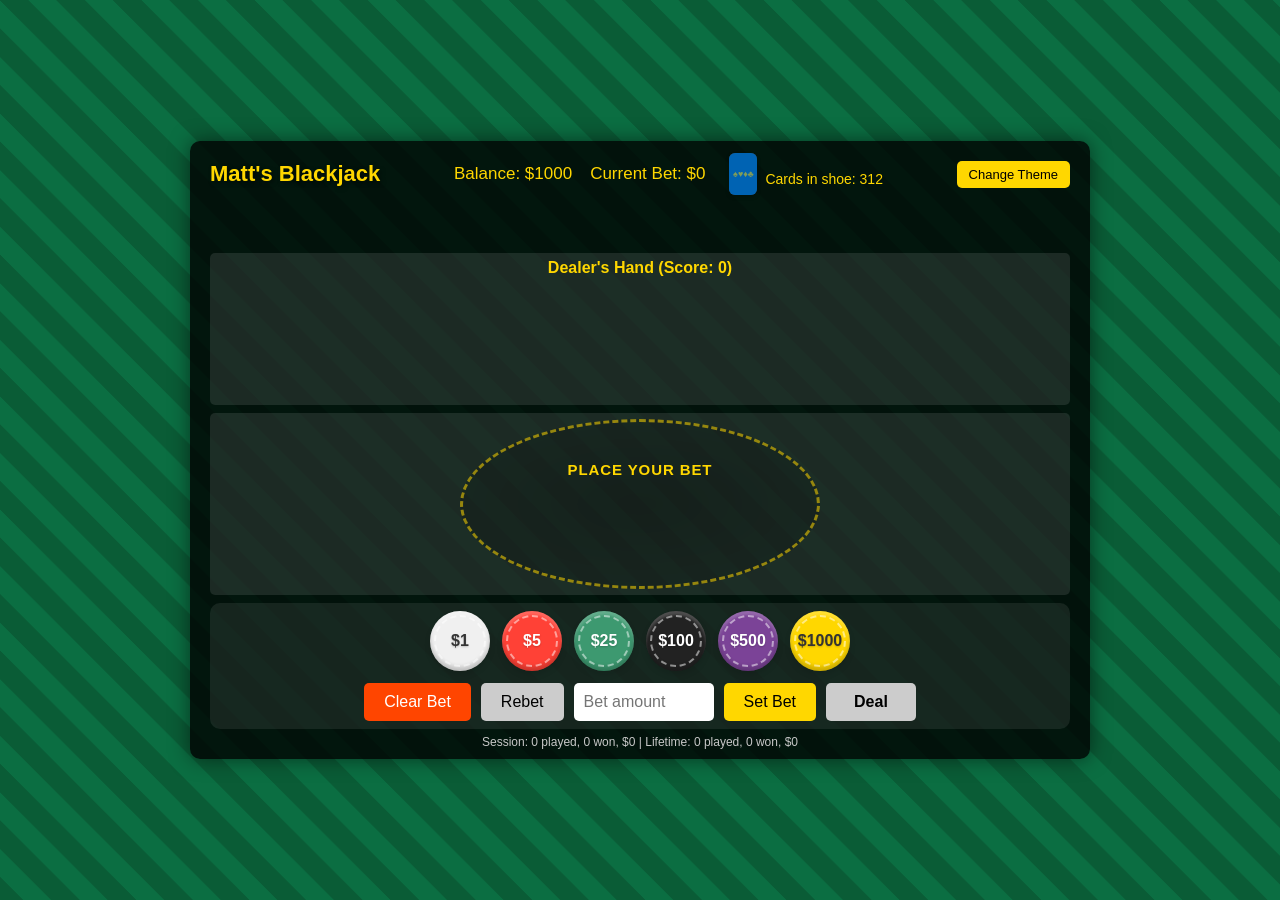
==== blackjack.html @ 5e342655 "Redesign table layout; add rebet, bet input, restart, whole-dollar payouts - Betting circle on the f" ====
<!DOCTYPE html>
<html lang="en">
<head>
    <meta charset="UTF-8">
    <meta name="viewport" content="width=device-width, initial-scale=1.0">
    <title>Matt's Blackjack</title>
    <link rel="stylesheet" href="styles.css">
</head>
<body>
    <div id="game-container" data-phase="betting">
        <div id="top-bar">
            <h1>Matt's Blackjack</h1>
            <div id="game-info">
                <div id="stats-bar">
                    <div id="balance">Balance: $1000</div>
                    <div id="bet">Current Bet: $0</div>
                </div>
                <div id="shoe-container">
                    <div id="shoe">
                        <div id="shoe-fill"></div>
                    </div>
                    <div id="cards-remaining">Cards in shoe: 312</div>
                </div>
            </div>
            <button id="change-theme">Change Theme</button>
        </div>

        <div id="message"></div>

        <div id="dealer-hand">
            <div class="hand-title">Dealer's Hand</div>
            <div id="dealer-cards"></div>
        </div>

        <!-- The player's spot on the felt: the betting circle while betting, the hands once dealt -->
        <div id="player-hands-container">
            <div id="bet-display">
                <div id="bet-label">Place your bet</div>
                <div id="bet-chips"></div>
            </div>
            <div id="player-hands"></div>
        </div>

        <!-- One control dock; only the panel for the current phase is shown (see data-phase) -->
        <div id="dock">
            <div id="bet-dock" class="dock-panel">
                <div id="chip-container"></div>
                <div id="bet-controls">
                    <button id="clear-bet">Clear Bet</button>
                    <button id="rebet">Rebet</button>
                    <input type="number" id="bet-amount" min="1" step="1" inputmode="numeric" placeholder="Bet amount" aria-label="Bet amount in dollars">
                    <button id="set-bet">Set Bet</button>
                    <button id="deal">Deal</button>
                </div>
            </div>
            <div id="play-dock" class="dock-panel">
                <div id="actions">
                    <button id="hit">Hit</button>
                    <button id="stand">Stand</button>
                    <button id="double">Double Down</button>
                    <button id="split">Split</button>
                    <button id="surrender">Surrender</button>
                    <button id="insurance">Insurance</button>
                    <button id="decline-insurance">No Insurance</button>
                </div>
            </div>
            <div id="end-dock" class="dock-panel">
                <button id="next-hand">Next Hand</button>
                <button id="restart">New Game ($1000)</button>
            </div>
        </div>

        <div id="stats"></div>
    </div>
    <script src="script.js"></script>
</body>
</html>
---- styles.css ----
body {
    font-family: 'Arial', sans-serif;
    background-color: #0a5c36;
    color: #ffffff;
    margin: 0;
    padding: 0;
    display: flex;
    justify-content: center;
    align-items: center;
    min-height: 100vh;
    background-image: linear-gradient(45deg, #0a5c36 25%, #0b6e42 25%, #0b6e42 50%, #0a5c36 50%, #0a5c36 75%, #0b6e42 75%, #0b6e42 100%);
    background-size: 56.57px 56.57px;
}

body.theme1 {
    background-color: #0a5c36;
    background-image: linear-gradient(45deg, #0a5c36 25%, #0b6e42 25%, #0b6e42 50%, #0a5c36 50%, #0a5c36 75%, #0b6e42 75%, #0b6e42 100%);
}

body.theme2 {
    background-color: #2c3e50;
    background-image: linear-gradient(45deg, #2c3e50 25%, #34495e 25%, #34495e 50%, #2c3e50 50%, #2c3e50 75%, #34495e 75%, #34495e 100%);
}

body.theme3 {
    background-color: #8e44ad;
    background-image: linear-gradient(45deg, #8e44ad 25%, #9b59b6 25%, #9b59b6 50%, #8e44ad 50%, #8e44ad 75%, #9b59b6 75%, #9b59b6 100%);
}

#game-container {
    background-color: rgba(0, 0, 0, 0.8);
    border-radius: 10px;
    padding: 12px 20px 10px;
    box-shadow: 0 0 20px rgba(0, 0, 0, 0.5);
    text-align: center;
    max-width: 860px;
    width: 100%;
}

#game-info {
    display: flex;
    justify-content: center;
    align-items: center;
    gap: 24px;
}

h1 {
    color: #ffd700;
    text-shadow: 2px 2px 4px rgba(0, 0, 0, 0.5);
    font-size: 22px;
    margin: 0;
}

#stats-bar {
    display: flex;
    flex-direction: row;
    align-items: center;
    gap: 18px;
}

#balance, #bet {
    font-size: 17px;
    color: #ffd700;
    margin: 0;
}



#chip-container {
    display: flex;
    justify-content: center;
    flex-wrap: wrap;
    gap: 12px;
}



#bet-chips {
    display: flex;
    justify-content: center;
    align-items: center;
    flex-wrap: nowrap;
    min-height: 64px;
    max-width: 100%;
}

.chip {
    width: 60px;
    height: 60px;
    border-radius: 50%;
    display: flex;
    justify-content: center;
    align-items: center;
    font-weight: bold;
    cursor: pointer;
    transition: all 0.3s ease;
    user-select: none;
    position: relative;
    box-shadow: 0 4px 6px rgba(0, 0, 0, 0.1), inset 0 -4px 4px rgba(0, 0, 0, 0.2), inset 0 4px 3px rgba(255, 255, 255, 0.2);
    text-shadow: 0 1px 2px rgba(0, 0, 0, 0.2);
}

.chip::before {
    content: '';
    position: absolute;
    top: 50%;
    left: 50%;
    transform: translate(-50%, -50%);
    width: 80%;
    height: 80%;
    border-radius: 50%;
    border: 2px dashed rgba(255, 255, 255, 0.5);
}

.chip.locked {
    pointer-events: none;
    opacity: 0.6;
}

.chip:hover {
    transform: translateY(-5px);
    box-shadow: 0 6px 8px rgba(0, 0, 0, 0.15), inset 0 -4px 4px rgba(0, 0, 0, 0.2), inset 0 4px 3px rgba(255, 255, 255, 0.2);
}

.chip:active {
    transform: translateY(0);
    box-shadow: 0 2px 4px rgba(0, 0, 0, 0.1), inset 0 -2px 2px rgba(0, 0, 0, 0.2), inset 0 2px 2px rgba(255, 255, 255, 0.2);
}

.chip-1 { background-color: #f0f0f0; color: #333; }
.chip-5 { background-color: #ff4136; color: #fff; }
.chip-25 { background-color: #3d9970; color: #fff; }
.chip-100 { background-color: #222; color: #fff; }
.chip-500 { background-color: #7b4397; color: #fff; }
.chip-1000 { background-color: #ffd700; color: #333; }

.chip-value {
    font-size: 16px;
    font-weight: bold;
}

#clear-bet {
    background-color: #ff4500;
    color: white;
}

#clear-bet:hover {
    background-color: #ff6347;
}

#bet-controls {
    display: flex;
    flex-wrap: wrap;
    justify-content: center;
    align-items: center;
    gap: 10px;
}

#bet-amount {
    width: 120px;
    padding: 10px;
    font-size: 16px;
    border: none;
    border-radius: 5px;
}

#bet-amount:disabled {
    background-color: #cccccc;
    cursor: not-allowed;
}

#restart {
    background-color: #ff4500;
    color: white;
}

#restart:hover {
    background-color: #ff6347;
}

#dealer-hand, #player-hands-container {
    background-color: rgba(255, 255, 255, 0.1);
    border-radius: 5px;
    padding: 6px 10px;
    margin-bottom: 8px;
}

.hand-title {
    font-weight: bold;
    color: #ffd700;
    margin-bottom: 10px;
}

.hand {
    display: inline-block;
    flex: 0 1 auto;
    min-width: 0;
    margin: 0 10px;
    vertical-align: top;
    padding: 10px;
    border-radius: 5px;
    transition: background-color 0.3s ease;
    position: relative;
}

.hand.active-hand {
    background-color: rgba(255, 215, 0, 0.2);
    box-shadow: 0 0 10px rgba(255, 215, 0, 0.5);
}

/* The hand areas have a fixed height (big enough for a full row of cards, the
   title, the bet and the result), so the page never jumps as hands are dealt. */
#player-hands {
    min-height: 190px;
    display: flex;
    flex-wrap: nowrap;
    justify-content: center;
    align-items: flex-start;
}


#dealer-cards {
    height: 112px;
    display: flex;
    flex-wrap: nowrap;
    justify-content: center;
    align-items: center;
}

.hand-status {
    min-height: 18px;
    font-weight: bold;
    color: #ffd700;
}


.hand-cards {
    height: 112px;
    display: flex;
    justify-content: center;
    align-items: center;
    flex-wrap: nowrap; /* cards overlap (see fitCards in script.js) instead of wrapping */
    perspective: 1000px;
}

.hand-cards .card, #dealer-cards .card {
    flex: 0 0 auto;
}

/* Replace the existing Blackjack popup styles in your styles.css file with these */

@keyframes blackjackPopup {
    0% { 
        transform: translate(-50%, -50%) scale(0.5);
        opacity: 0;
    }
    70% { 
        transform: translate(-50%, -50%) scale(1.1);
        opacity: 1;
    }
    100% { 
        transform: translate(-50%, -50%) scale(1);
        opacity: 1;
    }
}

@keyframes glowPulse {
    0%, 100% { box-shadow: 0 0 20px #FFD700; }
    50% { box-shadow: 0 0 40px #FFD700, 0 0 60px #FF6347; }
}

.blackjack-popup {
    position: fixed;
    top: 50%;
    left: 50%;
    transform: translate(-50%, -50%);
    background: linear-gradient(45deg, #B8860B, #DAA520);
    color: #FFFFFF;
    font-size: 48px;
    font-weight: bold;
    padding: 30px 50px;
    border-radius: 15px;
    z-index: 1000;
    animation: 
        blackjackPopup 0.6s cubic-bezier(0.175, 0.885, 0.32, 1.275),
        glowPulse 2s infinite;
    text-shadow: 2px 2px 4px rgba(0,0,0,0.5);
}

.blackjack-popup::before,
.blackjack-popup::after {
    content: '♠♥♦♣';
    position: absolute;
    font-size: 24px;
    color: #FFFFFF;
    opacity: 0.7;
}

.blackjack-popup::before {
    top: 10px;
    left: 15px;
}

.blackjack-popup::after {
    bottom: 10px;
    right: 15px;
}

.card {
    width: 70px;
    height: 105px;
    background-color: #fff;
    border-radius: 5px;
    margin: 0 5px 5px 0;
    box-shadow: 0 2px 4px rgba(0, 0, 0, 0.2);
    display: inline-block;
    position: relative;
    font-family: 'Arial', sans-serif;
    line-height: 1;
    cursor: default;
    transition: transform 0.5s ease-out, box-shadow 0.5s ease-out;
}

.card-back::before {
    content: "";
    position: absolute;
    top: 5px;
    right: 5px;
    bottom: 5px;
    left: 5px;
    border: 2px solid #FFF;
    border-radius: 3px;
}

.card-back::after {
    content: "♠♣♥♦";
    position: absolute;
    top: 50%;
    left: 50%;
    transform: translate(-50%, -50%);
    font-size: 24px;
    color: #FFF;
    text-shadow: 1px 1px 1px rgba(0,0,0,0.5);
}

.card.card-back {
    background-color: #0063B3;
    background-image: 
        repeating-linear-gradient(45deg, #0063B3, #0063B3 5px, #004C8C 5px, #004C8C 10px);
}



.card:hover {
    transform: translateY(-5px);
}

.card.red {
    color: #D40000;
}

.card.black {
    color: #000000;
}

.card-corner {
    position: absolute;
    font-size: 14px;
    display: flex;
    flex-direction: column;
    align-items: center;
    width: 20px;
}

.cut-card {
    position: absolute;
    top: 100%;
    left: 50%;
    transform: translateX(-50%);
    background-color: #FF0000;
    color: #FFFFFF;
    padding: 10px 20px;
    border-radius: 5px;
    font-weight: bold;
    transition: transform 0.5s ease-out;
    z-index: 10;
}

#shoe {
    width: 28px;
    height: 42px;
    background-color: #333;
    border-radius: 6px;
    position: relative;
    overflow: hidden;
    box-shadow: 0 2px 4px rgba(0, 0, 0, 0.2);
}


#shoe-container {
    display: flex;
    flex-direction: row;
    align-items: center;
    gap: 8px;
    font-size: 13px;
}

#shoe-fill {
    position: absolute;
    bottom: 0;
    width: 100%;
    background-color: #0063B3;
    transition: height 0.5s ease-out;
}

#shoe::before {
    content: '';
    position: absolute;
    top: 0;
    left: 0;
    right: 0;
    bottom: 0;
    background: repeating-linear-gradient(
        45deg,
        #444,
        #444 10px,
        #333 10px,
        #333 20px
    );
    opacity: 0.3;
}

#shoe::after {
    content: '♠♥♦♣';
    position: absolute;
    top: 50%;
    left: 50%;
    transform: translate(-50%, -50%);
    font-size: 9px;
    color: #ffd700;
    opacity: 0.5;
}

#shoe.reshuffling::before {
    opacity: 1;
    animation: shuffle 1s linear infinite;
}

@keyframes shuffle {
    0% { background-position: 0 0; }
    100% { background-position: 40px 40px; }
}

.top-left {
    top: 5px;
    left: 5px;
}

.bottom-right {
    bottom: 5px;
    right: 5px;
    transform: rotate(180deg);
}

.card-value {
    font-weight: bold;
}

.card-suit {
    font-size: 16px;
}

.card-center-suit {
    position: absolute;
    top: 50%;
    left: 50%;
    transform: translate(-50%, -50%);
    font-size: 34px;
}

.card-back {
    background-color: #0063B3;
    background-image: 
        repeating-linear-gradient(45deg, #0063B3, #0063B3 5px, #004C8C 5px, #004C8C 10px);
    position: relative;
    overflow: hidden;
}

#cards-remaining {
    margin-top: 10px;
    font-size: 14px;
    color: #ffd700;
}

#actions {
    display: flex;
    flex-wrap: wrap;
    justify-content: center;
    gap: 10px;
}


button {
    padding: 10px 20px;
    font-size: 16px;
    cursor: pointer;
    background-color: #ffd700;
    color: #000;
    border: none;
    border-radius: 5px;
    transition: background-color 0.3s, transform 0.1s;
}

button:hover {
    background-color: #ffec8b;
}

button:active {
    transform: scale(0.98);
}

button:disabled {
    background-color: #cccccc;
    cursor: not-allowed;
}

button.enabled {
    background-color: #4CAF50;
    color: white;
}

button.enabled:hover {
    background-color: #45a049;
}

#message {
    margin: 2px 0 6px;
    font-weight: bold;
    font-size: 16px;
    color: #ff9900;
    height: 46px; /* room for a multi-hand result, so the layout below doesn't shift */
    overflow-y: auto;
    display: flex;
    align-items: center;
    justify-content: center;
}

#next-hand {
    background-color: #4CAF50;
    color: white;
}

#next-hand:hover {
    background-color: #45a049;
}

.result-popup {
    position: absolute;
    top: 50%;
    left: 50%;
    transform: translate(-50%, -50%);
    background-color: rgba(0, 0, 0, 0.8);
    color: #ffd700;
    padding: 10px 20px;
    border-radius: 5px;
    font-size: 24px;
    font-weight: bold;
    z-index: 100;
    animation: fadeInOut 3s ease-in-out;
}

@keyframes fadeInOut {
    0%, 100% { opacity: 0; }
    10%, 90% { opacity: 1; }
}

.streak-message {
    position: fixed;
    top: 50%;
    left: 50%;
    transform: translate(-50%, -50%);
    padding: 20px;
    border-radius: 10px;
    font-size: 24px;
    font-weight: bold;
    z-index: 1000;
    animation: fadeInOut 3s ease-in-out;
}

.hot-streak {
    background-color: rgba(255, 0, 0, 0.8);
    color: #ffffff;
}

.cold-streak {
    background-color: rgba(0, 0, 255, 0.8);
    color: #ffffff;
}

[title] {
    position: relative;
    cursor: help;
}

[title]:hover::after {
    content: attr(title);
    position: absolute;
    bottom: 100%;
    left: 50%;
    transform: translateX(-50%);
    background-color: #333;
    color: #fff;
    padding: 5px 10px;
    border-radius: 3px;
    font-size: 14px;
    white-space: nowrap;
    z-index: 1;
}

@media (max-width: 600px) {
    #top-bar {
        justify-content: center;
    }

    #game-info {
        flex-wrap: wrap;
        gap: 8px 16px;
    }
    .chip {
        width: 50px;
        height: 50px;
        font-size: 14px;
    }

    .card {
        width: 60px;
        height: 90px;
    }

    #dealer-cards {
        height: 100px;
    }

    .hand-cards {
        height: 110px;
    }

    #player-hands {
        min-height: 200px;
    }

    .card-corner {
        font-size: 12px;
    }

    .card-suit {
        font-size: 14px;
    }

    .card-center-suit {
        font-size: 30px;
    }

    button {
        padding: 8px 16px;
        font-size: 14px;
    }

    .card-back::after {
        font-size: 18px;
    }
    #stats-bar {
        margin-bottom: 15px;
    }


}

/* ---- The table: betting circle, hands, and one phase-aware control dock ---- */

/* The player's spot: a betting circle while betting, the hands once cards are dealt. */
#bet-display {
    display: none;
    flex-direction: column;
    align-items: center;
    justify-content: center;
    width: 360px;
    max-width: 100%;
    height: 170px;
    margin: 0 auto;
    box-sizing: border-box;
    border: 3px dashed rgba(255, 215, 0, 0.55);
    border-radius: 50%;
    background: radial-gradient(ellipse at center, rgba(0, 0, 0, 0.25), rgba(0, 0, 0, 0.1));
}

#bet-label {
    color: #ffd700;
    font-weight: bold;
    font-size: 15px;
    letter-spacing: 0.06em;
    text-transform: uppercase;
    margin-bottom: 6px;
}

/* Chips in the betting circle are stacked slightly smaller so every value stays readable */
#bet-chips .chip {
    width: 46px;
    height: 46px;
}

#bet-chips .chip-value {
    font-size: 12px;
}

#bet-chips .chip + .chip {
    margin-left: -12px;
}

#game-container[data-phase="betting"] #bet-display {
    display: flex;
}

#game-container[data-phase="betting"] #player-hands {
    display: none;
}

#dock {
    min-height: 116px;
    display: flex;
    align-items: center;
    justify-content: center;
    background-color: rgba(255, 255, 255, 0.08);
    border-radius: 10px;
    padding: 8px 10px;
    box-sizing: border-box;
}

.dock-panel {
    display: none;
    flex-direction: column;
    align-items: center;
    justify-content: center;
    gap: 12px;
    width: 100%;
}

#end-dock {
    flex-direction: row;
    flex-wrap: wrap;
    gap: 10px;
}

#game-container[data-phase="betting"] #bet-dock,
#game-container[data-phase="dealing"] #play-dock,
#game-container[data-phase="insurance"] #play-dock,
#game-container[data-phase="playerTurn"] #play-dock,
#game-container[data-phase="dealerTurn"] #play-dock,
#game-container[data-phase="gameOver"] #end-dock {
    display: flex;
}

#stats {
    margin-top: 6px;
    font-size: 12px;
    color: #c8c8c8;
}

#top-bar {
    display: flex;
    align-items: center;
    justify-content: space-between;
    flex-wrap: wrap;
    gap: 6px 16px;
    margin-bottom: 6px;
}

#change-theme {
    padding: 6px 12px;
    font-size: 13px;
}

#deal {
    background-color: #4CAF50;
    color: white;
    font-weight: bold;
    padding: 10px 28px;
}

#deal:hover {
    background-color: #45a049;
}

#deal:disabled {
    background-color: #cccccc;
    color: #000;
}

/* Short windows (small laptops): shrink the table so the bet circle, hands and
   controls all stay on screen without scrolling. */
@media (max-height: 640px) {
    .card {
        width: 60px;
        height: 90px;
    }

    .card-corner {
        font-size: 12px;
    }

    .card-suit {
        font-size: 14px;
    }

    .card-center-suit {
        font-size: 30px;
    }

    .card-back::after {
        font-size: 18px;
    }

    #dealer-cards, .hand-cards {
        height: 96px;
    }

    #player-hands {
        min-height: 168px;
    }

    #bet-display {
        height: 140px;
    }

    #message {
        height: 40px;
        margin-bottom: 4px;
    }

    .chip {
        width: 50px;
        height: 50px;
        font-size: 14px;
    }

    #dock {
        min-height: 100px;
    }

    #game-container {
        padding-top: 8px;
        padding-bottom: 6px;
    }

    h1 {
        font-size: 20px;
    }
}
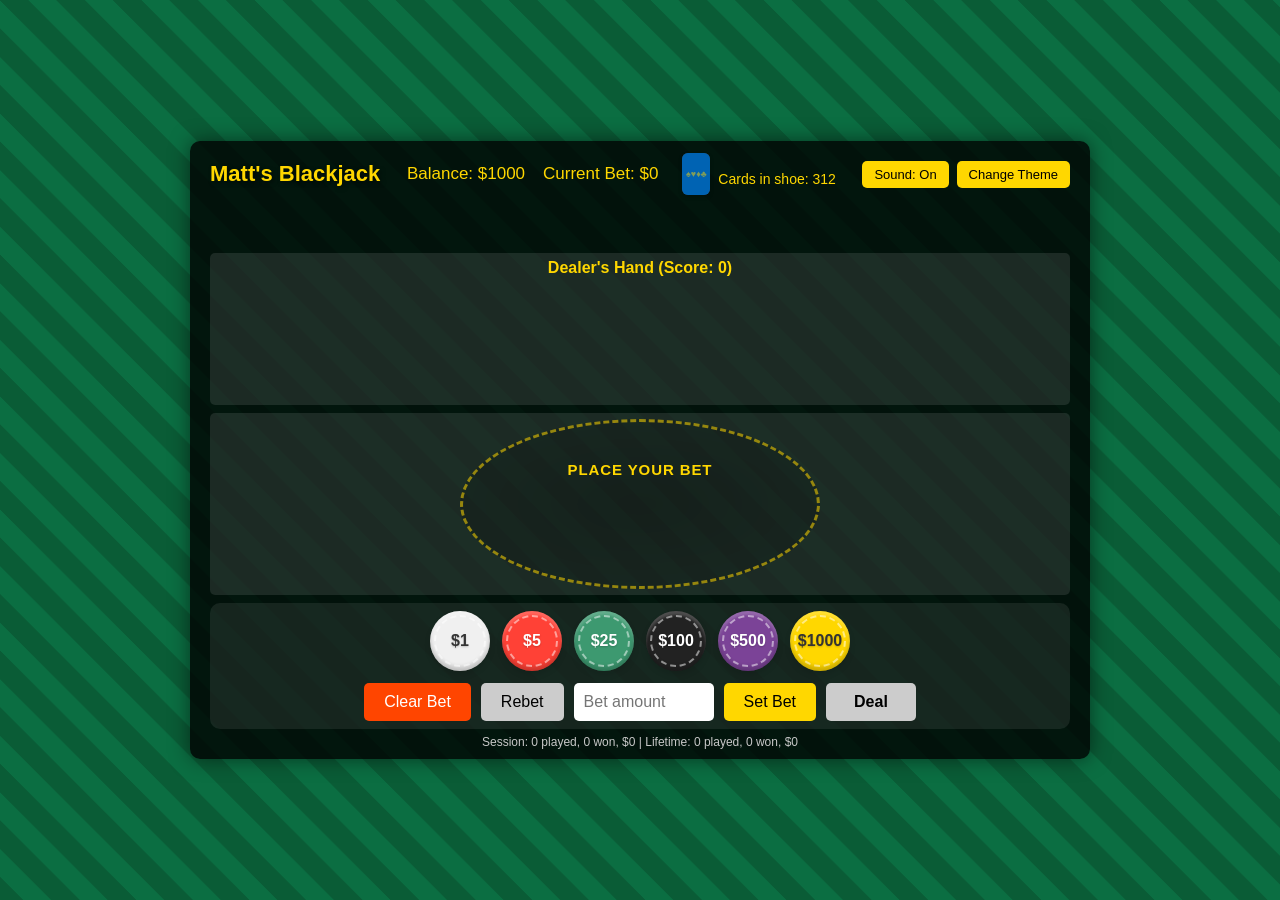
==== commit af29a619: "Add basic-strategy hint, mute button, storage safety and accessibility - Hint button suggests the ba" ====
--- a/blackjack.html
+++ b/blackjack.html
@@ -22,10 +22,13 @@
                     <div id="cards-remaining">Cards in shoe: 312</div>
                 </div>
             </div>
-            <button id="change-theme">Change Theme</button>
+            <div id="top-buttons">
+                <button id="mute">Sound: On</button>
+                <button id="change-theme">Change Theme</button>
+            </div>
         </div>
 
-        <div id="message"></div>
+        <div id="message" role="status" aria-live="polite"></div>
 
         <div id="dealer-hand">
             <div class="hand-title">Dealer's Hand</div>
@@ -62,6 +65,7 @@
                     <button id="surrender">Surrender</button>
                     <button id="insurance">Insurance</button>
                     <button id="decline-insurance">No Insurance</button>
+                    <button id="hint">Hint</button>
                 </div>
             </div>
             <div id="end-dock" class="dock-panel">
--- a/styles.css
+++ b/styles.css
@@ -775,9 +775,29 @@
     margin-bottom: 6px;
 }
 
-#change-theme {
+#top-buttons {
+    display: flex;
+    gap: 8px;
+}
+
+#change-theme, #mute {
     padding: 6px 12px;
     font-size: 13px;
+}
+
+#hint {
+    background-color: #5b9bd5;
+    color: white;
+}
+
+#hint:disabled {
+    background-color: #cccccc;
+    color: #000;
+}
+
+.chip:focus-visible, button:focus-visible, #bet-amount:focus-visible {
+    outline: 3px solid #ffffff;
+    outline-offset: 2px;
 }
 
 #deal {
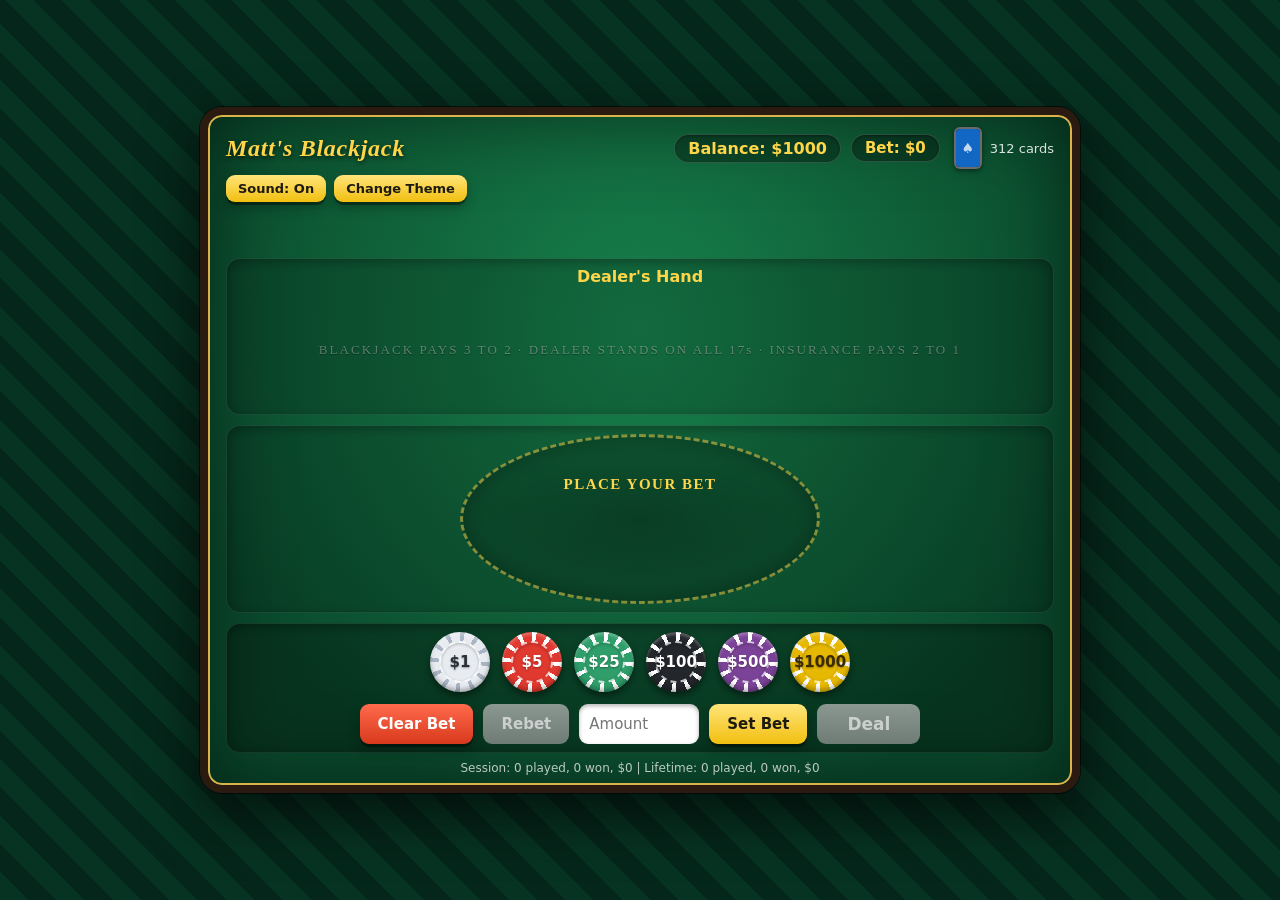
==== commit 13da37fe: "Visual polish sweep: felt table, themes, cards, chips, buttons, phone layout - Rewrite styles.css as" ====
--- a/blackjack.html
+++ b/blackjack.html
@@ -4,6 +4,8 @@
     <meta charset="UTF-8">
     <meta name="viewport" content="width=device-width, initial-scale=1.0">
     <title>Matt's Blackjack</title>
+    <meta name="theme-color" content="#0a4a2c">
+    <link rel="icon" href="data:image/svg+xml,%3Csvg xmlns='http://www.w3.org/2000/svg' viewBox='0 0 64 64'%3E%3Crect width='64' height='64' rx='14' fill='%230a4a2c'/%3E%3Ctext x='32' y='47' font-size='42' text-anchor='middle' fill='%23ffd54a'%3E%E2%99%A0%3C/text%3E%3C/svg%3E">
     <link rel="stylesheet" href="styles.css">
 </head>
 <body>
@@ -13,13 +15,13 @@
             <div id="game-info">
                 <div id="stats-bar">
                     <div id="balance">Balance: $1000</div>
-                    <div id="bet">Current Bet: $0</div>
+                    <div id="bet">Bet: $0</div>
                 </div>
-                <div id="shoe-container">
+                <div id="shoe-container" title="Cards left in the shoe">
                     <div id="shoe">
                         <div id="shoe-fill"></div>
                     </div>
-                    <div id="cards-remaining">Cards in shoe: 312</div>
+                    <div id="cards-remaining">312 cards</div>
                 </div>
             </div>
             <div id="top-buttons">
@@ -31,7 +33,7 @@
         <div id="message" role="status" aria-live="polite"></div>
 
         <div id="dealer-hand">
-            <div class="hand-title">Dealer's Hand</div>
+            <div class="hand-title"><span class="hand-name">Dealer's Hand</span><span class="score" hidden></span></div>
             <div id="dealer-cards"></div>
         </div>
 
@@ -51,7 +53,7 @@
                 <div id="bet-controls">
                     <button id="clear-bet">Clear Bet</button>
                     <button id="rebet">Rebet</button>
-                    <input type="number" id="bet-amount" min="1" step="1" inputmode="numeric" placeholder="Bet amount" aria-label="Bet amount in dollars">
+                    <input type="number" id="bet-amount" min="1" step="1" inputmode="numeric" placeholder="Amount" aria-label="Bet amount in dollars">
                     <button id="set-bet">Set Bet</button>
                     <button id="deal">Deal</button>
                 </div>
@@ -76,6 +78,7 @@
 
         <div id="stats"></div>
     </div>
+    <script src="engine.js"></script>
     <script src="script.js"></script>
 </body>
 </html>
--- a/styles.css
+++ b/styles.css
@@ -1,375 +1,459 @@
+/* Matt's Blackjack
+   Layout: a felt table in a wooden rail. Top bar, dealer area, the player's spot (the
+   betting circle while betting, the hands once dealt) and one control dock whose contents
+   follow the game phase ([data-phase] on #game-container, set by script.js). */
+
+/* ---------- Themes ---------- */
+
 body {
-    font-family: 'Arial', sans-serif;
-    background-color: #0a5c36;
+    --page: #05261a;
+    --page-stripe: #073322;
+    --felt-center: #17804b;
+    --felt-edge: #0a4a2c;
+    --rail: #2b1a0f;
+    --rail-light: #4a2e1a;
+    --trim: #d9b44a;
+    --accent: #ffd54a;
+    --panel: rgba(0, 0, 0, 0.17);
+    --win: #46e08c;
+    --loss: #ff6b6b;
+    --push: #b9c7d6;
+    --serif: 'Palatino Linotype', Palatino, 'Book Antiqua', Georgia, 'Times New Roman', serif;
+}
+
+body.theme2 {
+    --page: #101a26;
+    --page-stripe: #142131;
+    --felt-center: #3f6288;
+    --felt-edge: #1f3550;
+    --rail: #1b222b;
+    --rail-light: #323d4b;
+    --trim: #b9c4d2;
+    --accent: #ffe08a;
+}
+
+body.theme3 {
+    --page: #241030;
+    --page-stripe: #2d1539;
+    --felt-center: #8a48a8;
+    --felt-edge: #4d2166;
+    --rail: #2a1533;
+    --rail-light: #47265a;
+    --trim: #e0b8f0;
+    --accent: #ffd75e;
+}
+
+/* ---------- Page and table ---------- */
+
+* {
+    -webkit-tap-highlight-color: transparent;
+}
+
+body {
+    margin: 0;
+    padding: 12px;
+    box-sizing: border-box;
+    min-height: 100vh;
+    display: flex;
+    justify-content: center;
+    align-items: center;
+    font-family: 'Segoe UI', system-ui, -apple-system, Roboto, Helvetica, Arial, sans-serif;
     color: #ffffff;
+    background-color: var(--page);
+    background-image: repeating-linear-gradient(45deg, var(--page-stripe) 0 20px, transparent 20px 40px);
+}
+
+#game-container {
+    position: relative;
+    box-sizing: border-box;
+    width: 100%;
+    max-width: 880px;
+    padding: 12px 18px 10px;
+    text-align: center;
+    border: 8px solid var(--rail);
+    border-radius: 22px;
+    background: radial-gradient(ellipse at 50% 32%, var(--felt-center) 0%, var(--felt-edge) 78%);
+    box-shadow:
+        0 22px 55px rgba(0, 0, 0, 0.6),
+        0 0 0 1px rgba(0, 0, 0, 0.6),
+        inset 0 0 0 2px var(--trim),
+        inset 0 0 80px rgba(0, 0, 0, 0.5);
+}
+
+h1 {
     margin: 0;
-    padding: 0;
-    display: flex;
-    justify-content: center;
-    align-items: center;
-    min-height: 100vh;
-    background-image: linear-gradient(45deg, #0a5c36 25%, #0b6e42 25%, #0b6e42 50%, #0a5c36 50%, #0a5c36 75%, #0b6e42 75%, #0b6e42 100%);
-    background-size: 56.57px 56.57px;
-}
-
-body.theme1 {
-    background-color: #0a5c36;
-    background-image: linear-gradient(45deg, #0a5c36 25%, #0b6e42 25%, #0b6e42 50%, #0a5c36 50%, #0a5c36 75%, #0b6e42 75%, #0b6e42 100%);
-}
-
-body.theme2 {
-    background-color: #2c3e50;
-    background-image: linear-gradient(45deg, #2c3e50 25%, #34495e 25%, #34495e 50%, #2c3e50 50%, #2c3e50 75%, #34495e 75%, #34495e 100%);
-}
-
-body.theme3 {
-    background-color: #8e44ad;
-    background-image: linear-gradient(45deg, #8e44ad 25%, #9b59b6 25%, #9b59b6 50%, #8e44ad 50%, #8e44ad 75%, #9b59b6 75%, #9b59b6 100%);
-}
-
-#game-container {
-    background-color: rgba(0, 0, 0, 0.8);
-    border-radius: 10px;
-    padding: 12px 20px 10px;
-    box-shadow: 0 0 20px rgba(0, 0, 0, 0.5);
-    text-align: center;
-    max-width: 860px;
+    font-family: var(--serif);
+    font-size: 24px;
+    font-weight: 700;
+    font-style: italic;
+    letter-spacing: 0.03em;
+    color: var(--accent);
+    text-shadow: 0 2px 4px rgba(0, 0, 0, 0.6);
+}
+
+/* ---------- Top bar ---------- */
+
+#top-bar {
+    display: flex;
+    align-items: center;
+    justify-content: space-between;
+    flex-wrap: wrap;
+    gap: 6px 16px;
+    margin-bottom: 4px;
+}
+
+#game-info {
+    display: flex;
+    align-items: center;
+    justify-content: center;
+    gap: 14px;
+}
+
+#stats-bar {
+    display: flex;
+    align-items: center;
+    gap: 10px;
+}
+
+#balance, #bet {
+    margin: 0;
+    padding: 4px 13px;
+    font-size: 15px;
+    font-weight: 700;
+    color: var(--accent);
+    background: rgba(0, 0, 0, 0.34);
+    border: 1px solid rgba(255, 255, 255, 0.14);
+    border-radius: 999px;
+    box-shadow: inset 0 1px 3px rgba(0, 0, 0, 0.4);
+    white-space: nowrap;
+}
+
+#balance {
+    font-size: 16px;
+}
+
+#shoe-container {
+    display: flex;
+    align-items: center;
+    gap: 8px;
+    font-size: 13px;
+    color: rgba(255, 255, 255, 0.85);
+}
+
+#top-buttons {
+    display: flex;
+    gap: 8px;
+}
+
+#mute, #change-theme {
+    padding: 6px 12px;
+    font-size: 13px;
+}
+
+/* The shoe: a small card-back that drains as cards are dealt */
+
+#shoe {
+    position: relative;
+    width: 28px;
+    height: 42px;
+    overflow: hidden;
+    border-radius: 6px;
+    background-color: #1c1c1c;
+    border: 2px solid rgba(255, 255, 255, 0.35);
+    box-sizing: border-box;
+    box-shadow: 0 2px 5px rgba(0, 0, 0, 0.45);
+}
+
+#shoe-fill {
+    position: absolute;
+    bottom: 0;
     width: 100%;
-}
-
-#game-info {
-    display: flex;
-    justify-content: center;
-    align-items: center;
-    gap: 24px;
-}
-
-h1 {
-    color: #ffd700;
-    text-shadow: 2px 2px 4px rgba(0, 0, 0, 0.5);
-    font-size: 22px;
-    margin: 0;
-}
-
-#stats-bar {
-    display: flex;
-    flex-direction: row;
-    align-items: center;
-    gap: 18px;
-}
-
-#balance, #bet {
-    font-size: 17px;
-    color: #ffd700;
-    margin: 0;
-}
-
-
-
-#chip-container {
-    display: flex;
-    justify-content: center;
-    flex-wrap: wrap;
-    gap: 12px;
-}
-
-
-
-#bet-chips {
-    display: flex;
-    justify-content: center;
-    align-items: center;
-    flex-wrap: nowrap;
-    min-height: 64px;
-    max-width: 100%;
-}
-
-.chip {
-    width: 60px;
-    height: 60px;
-    border-radius: 50%;
-    display: flex;
-    justify-content: center;
-    align-items: center;
-    font-weight: bold;
-    cursor: pointer;
-    transition: all 0.3s ease;
-    user-select: none;
-    position: relative;
-    box-shadow: 0 4px 6px rgba(0, 0, 0, 0.1), inset 0 -4px 4px rgba(0, 0, 0, 0.2), inset 0 4px 3px rgba(255, 255, 255, 0.2);
-    text-shadow: 0 1px 2px rgba(0, 0, 0, 0.2);
-}
-
-.chip::before {
+    background-color: #1266c4;
+    transition: height 0.5s ease-out;
+}
+
+#shoe::before {
     content: '';
+    position: absolute;
+    inset: 0;
+    background: repeating-linear-gradient(45deg, #555, #555 8px, #333 8px, #333 16px);
+    opacity: 0.3;
+}
+
+#shoe::after {
+    content: '♠';
     position: absolute;
     top: 50%;
     left: 50%;
     transform: translate(-50%, -50%);
-    width: 80%;
-    height: 80%;
-    border-radius: 50%;
-    border: 2px dashed rgba(255, 255, 255, 0.5);
-}
-
-.chip.locked {
-    pointer-events: none;
-    opacity: 0.6;
-}
-
-.chip:hover {
-    transform: translateY(-5px);
-    box-shadow: 0 6px 8px rgba(0, 0, 0, 0.15), inset 0 -4px 4px rgba(0, 0, 0, 0.2), inset 0 4px 3px rgba(255, 255, 255, 0.2);
-}
-
-.chip:active {
-    transform: translateY(0);
-    box-shadow: 0 2px 4px rgba(0, 0, 0, 0.1), inset 0 -2px 2px rgba(0, 0, 0, 0.2), inset 0 2px 2px rgba(255, 255, 255, 0.2);
-}
-
-.chip-1 { background-color: #f0f0f0; color: #333; }
-.chip-5 { background-color: #ff4136; color: #fff; }
-.chip-25 { background-color: #3d9970; color: #fff; }
-.chip-100 { background-color: #222; color: #fff; }
-.chip-500 { background-color: #7b4397; color: #fff; }
-.chip-1000 { background-color: #ffd700; color: #333; }
-
-.chip-value {
-    font-size: 16px;
-    font-weight: bold;
-}
-
-#clear-bet {
-    background-color: #ff4500;
-    color: white;
-}
-
-#clear-bet:hover {
-    background-color: #ff6347;
-}
-
-#bet-controls {
-    display: flex;
-    flex-wrap: wrap;
-    justify-content: center;
-    align-items: center;
-    gap: 10px;
-}
-
-#bet-amount {
-    width: 120px;
-    padding: 10px;
-    font-size: 16px;
-    border: none;
-    border-radius: 5px;
-}
-
-#bet-amount:disabled {
-    background-color: #cccccc;
-    cursor: not-allowed;
-}
-
-#restart {
-    background-color: #ff4500;
-    color: white;
-}
-
-#restart:hover {
-    background-color: #ff6347;
-}
-
-#dealer-hand, #player-hands-container {
-    background-color: rgba(255, 255, 255, 0.1);
-    border-radius: 5px;
-    padding: 6px 10px;
+    font-size: 14px;
+    color: #ffffff;
+    opacity: 0.75;
+}
+
+#shoe.reshuffling::before {
+    opacity: 1;
+    animation: shuffle 1s linear infinite;
+}
+
+@keyframes shuffle {
+    0% { background-position: 0 0; }
+    100% { background-position: 40px 40px; }
+}
+
+/* ---------- Message ---------- */
+
+#message {
+    display: flex;
+    align-items: center;
+    justify-content: center;
+    height: 46px; /* room for a multi-hand result, so the layout below doesn't shift */
+    margin: 2px 0 6px;
+    overflow-y: auto;
+    font-size: 17px;
+    font-weight: 700;
+    color: #ffe3a3;
+    text-shadow: 0 1px 3px rgba(0, 0, 0, 0.7);
+}
+
+/* ---------- Dealer and player areas ---------- */
+
+#dealer-hand,
+#player-hands-container {
+    position: relative; /* the cut card is positioned against the dealer's area */
+    margin-bottom: 10px;
+    padding: 8px 10px;
+    background: var(--panel);
+    border: 1px solid rgba(255, 255, 255, 0.07);
+    border-radius: 14px;
+    box-shadow: inset 0 3px 12px rgba(0, 0, 0, 0.3);
+}
+
+.hand-title {
+    display: flex;
+    align-items: center;
+    justify-content: center;
+    gap: 8px;
     margin-bottom: 8px;
-}
-
-.hand-title {
-    font-weight: bold;
-    color: #ffd700;
-    margin-bottom: 10px;
+    font-weight: 700;
+    white-space: nowrap;
+    color: var(--accent);
+}
+
+.score {
+    display: inline-block;
+    min-width: 26px;
+    padding: 1px 9px;
+    box-sizing: border-box;
+    font-size: 14px;
+    font-weight: 800;
+    line-height: 1.5;
+    color: #1b1b1b;
+    background: var(--accent);
+    border-radius: 999px;
+    box-shadow: 0 1px 3px rgba(0, 0, 0, 0.45);
+}
+
+.score[hidden] {
+    display: none;
+}
+
+.score.twenty-one {
+    background: var(--win);
+}
+
+.score.bust {
+    color: #fff;
+    background: #e5484d;
+}
+
+#dealer-cards {
+    display: flex;
+    flex-wrap: nowrap;
+    justify-content: center;
+    align-items: center;
+    height: 112px;
+}
+
+/* Rules printed on the felt, like a real table */
+#game-container[data-phase="betting"] #dealer-cards:empty::after {
+    content: 'BLACKJACK PAYS 3 TO 2  \00b7  DEALER STANDS ON ALL 17s  \00b7  INSURANCE PAYS 2 TO 1';
+    max-width: 90%;
+    font-family: var(--serif);
+    font-size: 13px;
+    letter-spacing: 0.16em;
+    line-height: 1.7;
+    color: rgba(255, 255, 255, 0.34);
+    text-shadow: 0 1px 1px rgba(0, 0, 0, 0.4);
+}
+
+#player-hands {
+    display: flex;
+    flex-wrap: nowrap;
+    justify-content: center;
+    align-items: flex-start;
+    min-height: 190px;
 }
 
 .hand {
-    display: inline-block;
+    position: relative;
     flex: 0 1 auto;
     min-width: 0;
     margin: 0 10px;
-    vertical-align: top;
-    padding: 10px;
-    border-radius: 5px;
-    transition: background-color 0.3s ease;
-    position: relative;
+    padding: 8px 10px;
+    border: 2px solid transparent;
+    border-radius: 14px;
+    transition: background-color 0.25s ease, border-color 0.25s ease, box-shadow 0.25s ease;
 }
 
 .hand.active-hand {
-    background-color: rgba(255, 215, 0, 0.2);
-    box-shadow: 0 0 10px rgba(255, 215, 0, 0.5);
-}
-
-/* The hand areas have a fixed height (big enough for a full row of cards, the
-   title, the bet and the result), so the page never jumps as hands are dealt. */
-#player-hands {
-    min-height: 190px;
-    display: flex;
-    flex-wrap: nowrap;
-    justify-content: center;
-    align-items: flex-start;
-}
-
-
-#dealer-cards {
+    background-color: rgba(255, 213, 74, 0.13);
+    border-color: rgba(255, 213, 74, 0.6);
+    box-shadow: 0 0 20px rgba(255, 213, 74, 0.28);
+}
+
+.hand[data-result="win"],
+.hand[data-result="blackjack"] {
+    border-color: rgba(70, 224, 140, 0.55);
+    background-color: rgba(70, 224, 140, 0.08);
+}
+
+.hand[data-result="loss"] {
+    border-color: rgba(255, 107, 107, 0.45);
+    background-color: rgba(255, 107, 107, 0.07);
+}
+
+.hand-cards {
+    display: flex;
+    flex-wrap: nowrap; /* cards overlap (see fitCards in script.js) instead of wrapping */
+    justify-content: center;
+    align-items: center;
     height: 112px;
-    display: flex;
-    flex-wrap: nowrap;
-    justify-content: center;
-    align-items: center;
+    perspective: 1000px;
+}
+
+.hand-bet {
+    font-weight: 600;
+    color: rgba(255, 255, 255, 0.92);
 }
 
 .hand-status {
     min-height: 18px;
-    font-weight: bold;
-    color: #ffd700;
-}
-
-
-.hand-cards {
-    height: 112px;
-    display: flex;
-    justify-content: center;
-    align-items: center;
-    flex-wrap: nowrap; /* cards overlap (see fitCards in script.js) instead of wrapping */
-    perspective: 1000px;
-}
-
-.hand-cards .card, #dealer-cards .card {
+    font-size: 14px;
+    font-weight: 800;
+    letter-spacing: 0.1em;
+    text-transform: uppercase;
+    color: var(--accent);
+}
+
+.hand[data-result="win"] .hand-status { color: var(--win); }
+.hand[data-result="blackjack"] .hand-status { color: var(--accent); text-shadow: 0 0 10px rgba(255, 213, 74, 0.7); }
+.hand[data-result="loss"] .hand-status { color: var(--loss); }
+.hand[data-result="push"] .hand-status { color: var(--push); }
+.hand[data-result="surrender"] .hand-status { color: #ffb066; }
+
+/* ---------- Cards ---------- */
+
+.card {
+    position: relative;
     flex: 0 0 auto;
-}
-
-/* Replace the existing Blackjack popup styles in your styles.css file with these */
-
-@keyframes blackjackPopup {
-    0% { 
-        transform: translate(-50%, -50%) scale(0.5);
-        opacity: 0;
-    }
-    70% { 
-        transform: translate(-50%, -50%) scale(1.1);
-        opacity: 1;
-    }
-    100% { 
-        transform: translate(-50%, -50%) scale(1);
-        opacity: 1;
-    }
-}
-
-@keyframes glowPulse {
-    0%, 100% { box-shadow: 0 0 20px #FFD700; }
-    50% { box-shadow: 0 0 40px #FFD700, 0 0 60px #FF6347; }
-}
-
-.blackjack-popup {
-    position: fixed;
-    top: 50%;
-    left: 50%;
-    transform: translate(-50%, -50%);
-    background: linear-gradient(45deg, #B8860B, #DAA520);
-    color: #FFFFFF;
-    font-size: 48px;
-    font-weight: bold;
-    padding: 30px 50px;
-    border-radius: 15px;
-    z-index: 1000;
-    animation: 
-        blackjackPopup 0.6s cubic-bezier(0.175, 0.885, 0.32, 1.275),
-        glowPulse 2s infinite;
-    text-shadow: 2px 2px 4px rgba(0,0,0,0.5);
-}
-
-.blackjack-popup::before,
-.blackjack-popup::after {
-    content: '♠♥♦♣';
-    position: absolute;
-    font-size: 24px;
-    color: #FFFFFF;
-    opacity: 0.7;
-}
-
-.blackjack-popup::before {
-    top: 10px;
-    left: 15px;
-}
-
-.blackjack-popup::after {
-    bottom: 10px;
-    right: 15px;
-}
-
-.card {
+    box-sizing: border-box;
     width: 70px;
     height: 105px;
-    background-color: #fff;
-    border-radius: 5px;
     margin: 0 5px 5px 0;
-    box-shadow: 0 2px 4px rgba(0, 0, 0, 0.2);
-    display: inline-block;
-    position: relative;
-    font-family: 'Arial', sans-serif;
+    font-family: var(--serif);
     line-height: 1;
     cursor: default;
-    transition: transform 0.5s ease-out, box-shadow 0.5s ease-out;
-}
-
-.card-back::before {
-    content: "";
+    background: linear-gradient(160deg, #ffffff 0%, #f3efe6 100%);
+    border: 1px solid rgba(0, 0, 0, 0.28);
+    border-radius: 7px;
+    box-shadow: 0 3px 8px rgba(0, 0, 0, 0.42), inset 0 0 0 1px rgba(255, 255, 255, 0.7);
+    transition: transform 0.2s ease-out, box-shadow 0.2s ease-out;
+}
+
+.card:hover {
+    transform: translateY(-5px);
+    box-shadow: 0 8px 14px rgba(0, 0, 0, 0.45), inset 0 0 0 1px rgba(255, 255, 255, 0.7);
+}
+
+.card.red { color: #cc1f2b; }
+.card.black { color: #15181d; }
+
+/* A card that has just been dealt flies in from the shoe */
+@keyframes dealIn {
+    from {
+        opacity: 0;
+        transform: translate(-100px, -100px) rotate(-90deg);
+    }
+    to {
+        opacity: 1;
+        transform: none;
+    }
+}
+
+.card.deal-in {
+    animation: dealIn 0.5s ease-out;
+}
+
+.card-corner {
     position: absolute;
+    display: flex;
+    flex-direction: column;
+    align-items: center;
+    width: 20px;
+    font-size: 15px;
+}
+
+.top-left {
     top: 5px;
+    left: 5px;
+}
+
+.bottom-right {
+    bottom: 5px;
     right: 5px;
-    bottom: 5px;
-    left: 5px;
-    border: 2px solid #FFF;
-    border-radius: 3px;
-}
-
-.card-back::after {
-    content: "♠♣♥♦";
+    transform: rotate(180deg);
+}
+
+.card-value {
+    font-weight: 700;
+}
+
+.card-suit {
+    font-size: 15px;
+}
+
+.card-center-suit {
     position: absolute;
     top: 50%;
     left: 50%;
     transform: translate(-50%, -50%);
-    font-size: 24px;
-    color: #FFF;
-    text-shadow: 1px 1px 1px rgba(0,0,0,0.5);
+    font-size: 36px;
 }
 
 .card.card-back {
-    background-color: #0063B3;
-    background-image: 
-        repeating-linear-gradient(45deg, #0063B3, #0063B3 5px, #004C8C 5px, #004C8C 10px);
-}
-
-
-
-.card:hover {
-    transform: translateY(-5px);
-}
-
-.card.red {
-    color: #D40000;
-}
-
-.card.black {
-    color: #000000;
-}
-
-.card-corner {
+    background-color: #0d5cb0;
+    background-image:
+        repeating-linear-gradient(45deg, rgba(255, 255, 255, 0.16) 0 2px, transparent 2px 9px),
+        repeating-linear-gradient(-45deg, rgba(255, 255, 255, 0.16) 0 2px, transparent 2px 9px);
+    border: 5px solid #ffffff;
+}
+
+.card-back::after {
+    content: '♠';
     position: absolute;
-    font-size: 14px;
-    display: flex;
-    flex-direction: column;
-    align-items: center;
-    width: 20px;
+    top: 50%;
+    left: 50%;
+    transform: translate(-50%, -50%);
+    display: flex;
+    align-items: center;
+    justify-content: center;
+    width: 30px;
+    height: 30px;
+    font-size: 20px;
+    color: #0d5cb0;
+    background: #ffffff;
+    border-radius: 50%;
 }
 
 .cut-card {
@@ -377,338 +461,64 @@
     top: 100%;
     left: 50%;
     transform: translateX(-50%);
-    background-color: #FF0000;
-    color: #FFFFFF;
-    padding: 10px 20px;
-    border-radius: 5px;
-    font-weight: bold;
+    padding: 7px 18px;
+    font-weight: 800;
+    letter-spacing: 0.14em;
+    color: #ffffff;
+    background: #d92b2b;
+    border-radius: 6px;
+    box-shadow: 0 4px 10px rgba(0, 0, 0, 0.5);
     transition: transform 0.5s ease-out;
     z-index: 10;
 }
 
-#shoe {
-    width: 28px;
-    height: 42px;
-    background-color: #333;
-    border-radius: 6px;
-    position: relative;
-    overflow: hidden;
-    box-shadow: 0 2px 4px rgba(0, 0, 0, 0.2);
-}
-
-
-#shoe-container {
-    display: flex;
-    flex-direction: row;
-    align-items: center;
-    gap: 8px;
-    font-size: 13px;
-}
-
-#shoe-fill {
-    position: absolute;
-    bottom: 0;
-    width: 100%;
-    background-color: #0063B3;
-    transition: height 0.5s ease-out;
-}
-
-#shoe::before {
-    content: '';
-    position: absolute;
-    top: 0;
-    left: 0;
-    right: 0;
-    bottom: 0;
-    background: repeating-linear-gradient(
-        45deg,
-        #444,
-        #444 10px,
-        #333 10px,
-        #333 20px
-    );
-    opacity: 0.3;
-}
-
-#shoe::after {
-    content: '♠♥♦♣';
-    position: absolute;
-    top: 50%;
-    left: 50%;
-    transform: translate(-50%, -50%);
-    font-size: 9px;
-    color: #ffd700;
-    opacity: 0.5;
-}
-
-#shoe.reshuffling::before {
-    opacity: 1;
-    animation: shuffle 1s linear infinite;
-}
-
-@keyframes shuffle {
-    0% { background-position: 0 0; }
-    100% { background-position: 40px 40px; }
-}
-
-.top-left {
-    top: 5px;
-    left: 5px;
-}
-
-.bottom-right {
-    bottom: 5px;
-    right: 5px;
-    transform: rotate(180deg);
-}
-
-.card-value {
-    font-weight: bold;
-}
-
-.card-suit {
-    font-size: 16px;
-}
-
-.card-center-suit {
-    position: absolute;
-    top: 50%;
-    left: 50%;
-    transform: translate(-50%, -50%);
-    font-size: 34px;
-}
-
-.card-back {
-    background-color: #0063B3;
-    background-image: 
-        repeating-linear-gradient(45deg, #0063B3, #0063B3 5px, #004C8C 5px, #004C8C 10px);
-    position: relative;
-    overflow: hidden;
-}
-
-#cards-remaining {
-    margin-top: 10px;
-    font-size: 14px;
-    color: #ffd700;
-}
-
-#actions {
-    display: flex;
-    flex-wrap: wrap;
-    justify-content: center;
-    gap: 10px;
-}
-
-
-button {
-    padding: 10px 20px;
-    font-size: 16px;
-    cursor: pointer;
-    background-color: #ffd700;
-    color: #000;
-    border: none;
-    border-radius: 5px;
-    transition: background-color 0.3s, transform 0.1s;
-}
-
-button:hover {
-    background-color: #ffec8b;
-}
-
-button:active {
-    transform: scale(0.98);
-}
-
-button:disabled {
-    background-color: #cccccc;
-    cursor: not-allowed;
-}
-
-button.enabled {
-    background-color: #4CAF50;
-    color: white;
-}
-
-button.enabled:hover {
-    background-color: #45a049;
-}
-
-#message {
-    margin: 2px 0 6px;
-    font-weight: bold;
-    font-size: 16px;
-    color: #ff9900;
-    height: 46px; /* room for a multi-hand result, so the layout below doesn't shift */
-    overflow-y: auto;
-    display: flex;
-    align-items: center;
-    justify-content: center;
-}
-
-#next-hand {
-    background-color: #4CAF50;
-    color: white;
-}
-
-#next-hand:hover {
-    background-color: #45a049;
-}
-
-.result-popup {
-    position: absolute;
-    top: 50%;
-    left: 50%;
-    transform: translate(-50%, -50%);
-    background-color: rgba(0, 0, 0, 0.8);
-    color: #ffd700;
-    padding: 10px 20px;
-    border-radius: 5px;
-    font-size: 24px;
-    font-weight: bold;
-    z-index: 100;
-    animation: fadeInOut 3s ease-in-out;
-}
-
-@keyframes fadeInOut {
-    0%, 100% { opacity: 0; }
-    10%, 90% { opacity: 1; }
-}
-
-.streak-message {
-    position: fixed;
-    top: 50%;
-    left: 50%;
-    transform: translate(-50%, -50%);
-    padding: 20px;
-    border-radius: 10px;
-    font-size: 24px;
-    font-weight: bold;
-    z-index: 1000;
-    animation: fadeInOut 3s ease-in-out;
-}
-
-.hot-streak {
-    background-color: rgba(255, 0, 0, 0.8);
-    color: #ffffff;
-}
-
-.cold-streak {
-    background-color: rgba(0, 0, 255, 0.8);
-    color: #ffffff;
-}
-
-[title] {
-    position: relative;
-    cursor: help;
-}
-
-[title]:hover::after {
-    content: attr(title);
-    position: absolute;
-    bottom: 100%;
-    left: 50%;
-    transform: translateX(-50%);
-    background-color: #333;
-    color: #fff;
-    padding: 5px 10px;
-    border-radius: 3px;
-    font-size: 14px;
-    white-space: nowrap;
-    z-index: 1;
-}
-
-@media (max-width: 600px) {
-    #top-bar {
-        justify-content: center;
-    }
-
-    #game-info {
-        flex-wrap: wrap;
-        gap: 8px 16px;
-    }
-    .chip {
-        width: 50px;
-        height: 50px;
-        font-size: 14px;
-    }
-
-    .card {
-        width: 60px;
-        height: 90px;
-    }
-
-    #dealer-cards {
-        height: 100px;
-    }
-
-    .hand-cards {
-        height: 110px;
-    }
-
-    #player-hands {
-        min-height: 200px;
-    }
-
-    .card-corner {
-        font-size: 12px;
-    }
-
-    .card-suit {
-        font-size: 14px;
-    }
-
-    .card-center-suit {
-        font-size: 30px;
-    }
-
-    button {
-        padding: 8px 16px;
-        font-size: 14px;
-    }
-
-    .card-back::after {
-        font-size: 18px;
-    }
-    #stats-bar {
-        margin-bottom: 15px;
-    }
-
-
-}
-
-/* ---- The table: betting circle, hands, and one phase-aware control dock ---- */
-
-/* The player's spot: a betting circle while betting, the hands once cards are dealt. */
+/* ---------- The betting circle ---------- */
+
 #bet-display {
     display: none;
     flex-direction: column;
     align-items: center;
     justify-content: center;
+    box-sizing: border-box;
     width: 360px;
     max-width: 100%;
     height: 170px;
     margin: 0 auto;
-    box-sizing: border-box;
-    border: 3px dashed rgba(255, 215, 0, 0.55);
+    border: 3px dashed rgba(255, 213, 74, 0.5);
     border-radius: 50%;
-    background: radial-gradient(ellipse at center, rgba(0, 0, 0, 0.25), rgba(0, 0, 0, 0.1));
+    background: radial-gradient(ellipse at center, rgba(0, 0, 0, 0.3), rgba(0, 0, 0, 0.08));
+    box-shadow: inset 0 0 22px rgba(0, 0, 0, 0.3);
 }
 
 #bet-label {
-    color: #ffd700;
-    font-weight: bold;
+    margin-bottom: 6px;
+    font-family: var(--serif);
     font-size: 15px;
-    letter-spacing: 0.06em;
+    font-weight: 700;
+    letter-spacing: 0.1em;
     text-transform: uppercase;
-    margin-bottom: 6px;
-}
-
-/* Chips in the betting circle are stacked slightly smaller so every value stays readable */
+    color: var(--accent);
+}
+
+#bet-chips {
+    display: flex;
+    justify-content: center;
+    align-items: center;
+    flex-wrap: nowrap;
+    max-width: 100%;
+    min-height: 64px;
+}
+
+/* Chips in the circle are a little smaller and fan out so every value stays readable */
 #bet-chips .chip {
     width: 46px;
     height: 46px;
 }
 
+#bet-chips .chip::before {
+    inset: 7px;
+}
+
 #bet-chips .chip-value {
     font-size: 12px;
 }
@@ -725,15 +535,197 @@
     display: none;
 }
 
+/* ---------- Chips ---------- */
+
+.chip {
+    --chip: #999999;
+    --ink: #ffffff;
+    --spot: #ffffff;
+    position: relative;
+    display: flex;
+    align-items: center;
+    justify-content: center;
+    width: 60px;
+    height: 60px;
+    border-radius: 50%;
+    cursor: pointer;
+    user-select: none;
+    color: var(--ink);
+    background-color: var(--chip);
+    background-image: repeating-conic-gradient(var(--spot) 0 9deg, transparent 9deg 30deg);
+    box-shadow:
+        0 4px 7px rgba(0, 0, 0, 0.45),
+        inset 0 -3px 4px rgba(0, 0, 0, 0.28),
+        inset 0 3px 3px rgba(255, 255, 255, 0.25);
+    transition: transform 0.15s ease, box-shadow 0.15s ease, opacity 0.2s ease;
+}
+
+.chip::before {
+    content: '';
+    position: absolute;
+    inset: 9px;
+    border-radius: 50%;
+    background: var(--chip);
+    border: 2px dashed rgba(255, 255, 255, 0.7);
+    box-shadow: inset 0 1px 3px rgba(0, 0, 0, 0.25);
+}
+
+.chip-value {
+    position: relative;
+    z-index: 1;
+    font-size: 15px;
+    font-weight: 800;
+    text-shadow: 0 1px 2px rgba(0, 0, 0, 0.35);
+}
+
+.chip:hover {
+    transform: translateY(-4px);
+    box-shadow:
+        0 9px 10px rgba(0, 0, 0, 0.4),
+        inset 0 -3px 4px rgba(0, 0, 0, 0.28),
+        inset 0 3px 3px rgba(255, 255, 255, 0.25);
+}
+
+.chip:active {
+    transform: translateY(0);
+}
+
+.chip.locked {
+    pointer-events: none;
+    opacity: 0.4;
+    filter: grayscale(0.5);
+}
+
+.chip.chip-in {
+    animation: chipIn 0.22s ease-out;
+}
+
+@keyframes chipIn {
+    from {
+        opacity: 0;
+        transform: translateY(-18px) scale(0.6);
+    }
+    to {
+        opacity: 1;
+        transform: none;
+    }
+}
+
+.chip-1 { --chip: #e8ecf1; --ink: #2a2f36; --spot: #a9b5c4; }
+.chip-5 { --chip: #e0392f; }
+.chip-25 { --chip: #2f9e6b; }
+.chip-100 { --chip: #23262b; }
+.chip-500 { --chip: #7b4397; }
+.chip-1000 { --chip: #e6b800; --ink: #3a2a00; }
+
+/* ---------- Buttons ---------- */
+
+button {
+    padding: 10px 18px;
+    font: inherit;
+    font-size: 15px;
+    font-weight: 700;
+    color: #1d1a10;
+    cursor: pointer;
+    background: linear-gradient(#ffe57a, #f2bf10);
+    border: none;
+    border-radius: 9px;
+    box-shadow: 0 3px 0 rgba(0, 0, 0, 0.38), 0 6px 12px rgba(0, 0, 0, 0.25);
+    transition: transform 0.08s ease, box-shadow 0.08s ease, filter 0.15s ease;
+}
+
+button:hover {
+    filter: brightness(1.08);
+    transform: translateY(-1px);
+}
+
+button:active {
+    transform: translateY(2px);
+    box-shadow: 0 1px 0 rgba(0, 0, 0, 0.38);
+}
+
+/* Enabled action buttons, Deal and Next Hand are green; Clear Bet and New Game red; Hint blue */
+button.enabled,
+#deal,
+#next-hand {
+    color: #ffffff;
+    background: linear-gradient(#4fc46a, #2d9448);
+}
+
+#clear-bet,
+#restart {
+    color: #ffffff;
+    background: linear-gradient(#ff6a4d, #d8391c);
+}
+
+#hint {
+    color: #ffffff;
+    background: linear-gradient(#63a9ea, #3a7bc4);
+}
+
+#rebet {
+    background: linear-gradient(#f4f6f8, #cfd6de);
+}
+
+#deal {
+    padding: 10px 30px;
+    font-size: 17px;
+}
+
+button:disabled,
+button.enabled:disabled,
+#deal:disabled,
+#hint:disabled,
+#rebet:disabled,
+#clear-bet:disabled,
+#restart:disabled,
+#next-hand:disabled {
+    color: rgba(255, 255, 255, 0.6);
+    cursor: not-allowed;
+    background: linear-gradient(#8b9892, #6f7c76);
+    box-shadow: none;
+    filter: none;
+    transform: none;
+}
+
+button:focus-visible,
+.chip:focus-visible,
+#bet-amount:focus-visible {
+    outline: 3px solid #ffffff;
+    outline-offset: 2px;
+}
+
+#bet-amount {
+    width: 120px;
+    padding: 10px;
+    box-sizing: border-box;
+    font: inherit;
+    font-size: 15px;
+    color: #1d1a10;
+    background: #ffffff;
+    border: none;
+    border-radius: 9px;
+    box-shadow: inset 0 2px 4px rgba(0, 0, 0, 0.3);
+}
+
+#bet-amount:disabled {
+    cursor: not-allowed;
+    background: #b8c1bd;
+}
+
+/* ---------- Control dock ---------- */
+
 #dock {
+    display: flex;
+    align-items: center;
+    justify-content: center;
+    box-sizing: border-box;
     min-height: 116px;
-    display: flex;
-    align-items: center;
-    justify-content: center;
-    background-color: rgba(255, 255, 255, 0.08);
-    border-radius: 10px;
     padding: 8px 10px;
-    box-sizing: border-box;
+    background: rgba(0, 0, 0, 0.3);
+    border: 1px solid rgba(255, 255, 255, 0.07);
+    border-radius: 14px;
+    box-shadow: inset 0 3px 12px rgba(0, 0, 0, 0.35);
 }
 
 .dock-panel {
@@ -760,76 +752,178 @@
     display: flex;
 }
 
+#chip-container,
+#bet-controls,
+#actions {
+    display: flex;
+    flex-wrap: wrap;
+    justify-content: center;
+    gap: 10px;
+}
+
+#chip-container {
+    gap: 12px;
+}
+
 #stats {
-    margin-top: 6px;
+    margin-top: 8px;
     font-size: 12px;
-    color: #c8c8c8;
-}
-
-#top-bar {
-    display: flex;
-    align-items: center;
-    justify-content: space-between;
-    flex-wrap: wrap;
-    gap: 6px 16px;
-    margin-bottom: 6px;
-}
-
-#top-buttons {
-    display: flex;
-    gap: 8px;
-}
-
-#change-theme, #mute {
-    padding: 6px 12px;
+    color: rgba(255, 255, 255, 0.72);
+}
+
+/* ---------- Popups and notices ---------- */
+
+.result-popup {
+    --tone: var(--accent);
+    position: absolute;
+    top: 42%;
+    left: 50%;
+    z-index: 100;
+    padding: 8px 22px;
+    font-size: 22px;
+    font-weight: 800;
+    line-height: 1.2;
+    text-align: center;
+    color: #ffffff;
+    background: rgba(0, 0, 0, 0.84);
+    border: 2px solid var(--tone);
+    border-radius: 12px;
+    box-shadow: 0 0 22px var(--tone);
+    pointer-events: none;
+    animation: popupRise 3s ease both;
+}
+
+.result-win, .result-blackjack { --tone: var(--win); }
+.result-loss { --tone: var(--loss); }
+.result-push { --tone: var(--push); }
+.result-surrender { --tone: #ffb066; }
+
+@keyframes popupRise {
+    0% { opacity: 0; transform: translate(-50%, -35%) scale(0.85); }
+    10% { opacity: 1; transform: translate(-50%, -50%) scale(1); }
+    88% { opacity: 1; transform: translate(-50%, -58%) scale(1); }
+    100% { opacity: 0; transform: translate(-50%, -66%) scale(1); }
+}
+
+.streak-message {
+    position: fixed;
+    top: 50%;
+    left: 50%;
+    z-index: 1000;
+    padding: 18px 28px;
+    font-size: 24px;
+    font-weight: 800;
+    color: #ffffff;
+    border-radius: 14px;
+    box-shadow: 0 10px 30px rgba(0, 0, 0, 0.5);
+    transform: translate(-50%, -50%);
+    animation: fadeInOut 3s ease-in-out;
+}
+
+.hot-streak {
+    background: linear-gradient(135deg, #ff5a36, #d81f26);
+}
+
+.cold-streak {
+    background: linear-gradient(135deg, #3b8bff, #2748c9);
+}
+
+@keyframes fadeInOut {
+    0%, 100% { opacity: 0; }
+    10%, 90% { opacity: 1; }
+}
+
+@keyframes blackjackPopup {
+    0% {
+        transform: translate(-50%, -50%) scale(0.5);
+        opacity: 0;
+    }
+    70% {
+        transform: translate(-50%, -50%) scale(1.1);
+        opacity: 1;
+    }
+    100% {
+        transform: translate(-50%, -50%) scale(1);
+        opacity: 1;
+    }
+}
+
+@keyframes glowPulse {
+    0%, 100% { box-shadow: 0 0 20px #ffd700; }
+    50% { box-shadow: 0 0 40px #ffd700, 0 0 60px #ff6347; }
+}
+
+.blackjack-popup {
+    position: fixed;
+    top: 50%;
+    left: 50%;
+    z-index: 1000;
+    padding: 30px 50px;
+    font-family: var(--serif);
+    font-size: 48px;
+    font-weight: 800;
+    color: #ffffff;
+    text-shadow: 2px 2px 4px rgba(0, 0, 0, 0.5);
+    background: linear-gradient(45deg, #b8860b, #daa520);
+    border-radius: 15px;
+    transform: translate(-50%, -50%);
+    animation:
+        blackjackPopup 0.6s cubic-bezier(0.175, 0.885, 0.32, 1.275),
+        glowPulse 2s infinite;
+}
+
+.blackjack-popup::before,
+.blackjack-popup::after {
+    content: '♠♥♦♣';
+    position: absolute;
+    font-size: 24px;
+    color: #ffffff;
+    opacity: 0.7;
+}
+
+.blackjack-popup::before {
+    top: 10px;
+    left: 15px;
+}
+
+.blackjack-popup::after {
+    bottom: 10px;
+    right: 15px;
+}
+
+/* Tooltips for the keyboard shortcuts */
+[title] {
+    position: relative;
+}
+
+[title]:hover::after {
+    content: attr(title);
+    position: absolute;
+    bottom: 100%;
+    left: 50%;
+    z-index: 5;
+    padding: 5px 10px;
     font-size: 13px;
-}
-
-#hint {
-    background-color: #5b9bd5;
-    color: white;
-}
-
-#hint:disabled {
-    background-color: #cccccc;
-    color: #000;
-}
-
-.chip:focus-visible, button:focus-visible, #bet-amount:focus-visible {
-    outline: 3px solid #ffffff;
-    outline-offset: 2px;
-}
-
-#deal {
-    background-color: #4CAF50;
-    color: white;
-    font-weight: bold;
-    padding: 10px 28px;
-}
-
-#deal:hover {
-    background-color: #45a049;
-}
-
-#deal:disabled {
-    background-color: #cccccc;
-    color: #000;
-}
-
-/* Short windows (small laptops): shrink the table so the bet circle, hands and
-   controls all stay on screen without scrolling. */
-@media (max-height: 640px) {
+    font-weight: 600;
+    white-space: nowrap;
+    color: #ffffff;
+    background: #1d1d1d;
+    border-radius: 6px;
+    transform: translate(-50%, -6px);
+    pointer-events: none;
+}
+
+/* ---------- Short windows (small laptops) ---------- */
+
+@media (max-height: 730px) {
     .card {
         width: 60px;
         height: 90px;
     }
 
-    .card-corner {
-        font-size: 12px;
-    }
-
+    .card-corner,
     .card-suit {
-        font-size: 14px;
+        font-size: 13px;
     }
 
     .card-center-suit {
@@ -837,10 +931,13 @@
     }
 
     .card-back::after {
-        font-size: 18px;
-    }
-
-    #dealer-cards, .hand-cards {
+        width: 26px;
+        height: 26px;
+        font-size: 17px;
+    }
+
+    #dealer-cards,
+    .hand-cards {
         height: 96px;
     }
 
@@ -860,6 +957,13 @@
     .chip {
         width: 50px;
         height: 50px;
+    }
+
+    .chip::before {
+        inset: 8px;
+    }
+
+    .chip-value {
         font-size: 14px;
     }
 
@@ -873,6 +977,248 @@
     }
 
     h1 {
-        font-size: 20px;
-    }
-}
+        font-size: 21px;
+    }
+}
+
+/* ---------- Phones ---------- */
+
+@media (max-width: 600px) {
+    body {
+        padding: 8px;
+    }
+
+    #game-container {
+        padding: 10px 10px 8px;
+        border-width: 6px;
+        border-radius: 16px;
+    }
+
+    h1 {
+        font-size: 18px;
+    }
+
+    #top-bar {
+        justify-content: space-between;
+        gap: 4px 8px;
+    }
+
+    #top-buttons {
+        gap: 5px;
+    }
+
+    #game-info {
+        order: 3;
+        flex-basis: 100%;
+        flex-wrap: wrap;
+        gap: 6px 12px;
+    }
+
+    #stats-bar {
+        gap: 8px;
+    }
+
+    #balance, #bet {
+        padding: 3px 10px;
+        font-size: 14px;
+    }
+
+    #mute, #change-theme {
+        padding: 5px 8px;
+        font-size: 11.5px;
+    }
+
+    #message {
+        font-size: 15px;
+    }
+
+    #dealer-hand,
+    #player-hands-container {
+        padding: 6px;
+    }
+
+    .card {
+        width: 60px;
+        height: 90px;
+    }
+
+    .card-corner,
+    .card-suit {
+        font-size: 13px;
+    }
+
+    .card-center-suit {
+        font-size: 30px;
+    }
+
+    .card-back {
+        border-width: 4px;
+    }
+
+    #dealer-cards {
+        height: 100px;
+    }
+
+    .hand-cards {
+        height: 100px;
+    }
+
+    #player-hands {
+        min-height: 178px;
+    }
+
+    .hand {
+        margin: 0 3px;
+        padding: 6px 4px;
+    }
+
+    #player-hands[data-hands="3"] .card,
+    #player-hands[data-hands="4"] .card {
+        width: 46px;
+        height: 69px;
+        margin-right: 4px;
+        border-radius: 5px;
+    }
+
+    #player-hands[data-hands="3"] .card-corner,
+    #player-hands[data-hands="4"] .card-corner {
+        width: 14px;
+        font-size: 10px;
+    }
+
+    #player-hands[data-hands="3"] .card-corner.top-left,
+    #player-hands[data-hands="4"] .card-corner.top-left {
+        top: 3px;
+        left: 3px;
+    }
+
+    #player-hands[data-hands="3"] .card-corner.bottom-right,
+    #player-hands[data-hands="4"] .card-corner.bottom-right {
+        right: 3px;
+        bottom: 3px;
+    }
+
+    #player-hands[data-hands="3"] .card-suit,
+    #player-hands[data-hands="4"] .card-suit {
+        font-size: 10px;
+    }
+
+    #player-hands[data-hands="3"] .card-center-suit,
+    #player-hands[data-hands="4"] .card-center-suit {
+        font-size: 24px;
+    }
+
+    .hand-title {
+        gap: 4px;
+        margin-bottom: 6px;
+        font-size: 12px;
+    }
+
+    .score {
+        min-width: 22px;
+        padding: 0 6px;
+        font-size: 12px;
+    }
+
+    .hand-bet,
+    .hand-status {
+        font-size: 12px;
+    }
+
+    #bet-display {
+        height: 140px;
+    }
+
+    #game-container[data-phase="betting"] #dealer-cards:empty::after {
+        font-size: 11px;
+        letter-spacing: 0.1em;
+    }
+
+    .chip {
+        width: 48px;
+        height: 48px;
+    }
+
+    .chip::before {
+        inset: 7px;
+    }
+
+    .chip-value {
+        font-size: 13px;
+    }
+
+    #chip-container {
+        gap: 8px;
+    }
+
+    #dock {
+        min-height: 108px;
+        padding: 8px 6px;
+    }
+
+    button {
+        padding: 8px 12px;
+        font-size: 13px;
+    }
+
+    #deal {
+        padding: 8px 22px;
+        font-size: 15px;
+    }
+
+    #bet-amount {
+        width: 96px;
+        padding: 8px;
+        font-size: 14px;
+    }
+
+    .result-popup {
+        font-size: 18px;
+    }
+
+    .blackjack-popup {
+        padding: 20px 28px;
+        font-size: 30px;
+    }
+}
+
+/* Very small phones */
+@media (max-width: 380px) {
+    #cards-remaining {
+        display: none; /* the shoe icon stays; its tooltip and fill still show the count */
+    }
+
+    #balance, #bet {
+        padding: 3px 8px;
+        font-size: 13px;
+    }
+
+    .chip {
+        width: 44px;
+        height: 44px;
+    }
+
+    .chip::before {
+        inset: 6px;
+    }
+
+    .chip-value {
+        font-size: 12px;
+    }
+
+    #chip-container {
+        gap: 6px;
+    }
+
+    #bet-amount {
+        width: 84px;
+    }
+}
+
+@media (prefers-reduced-motion: reduce) {
+    *, *::before, *::after {
+        animation-duration: 0.01ms !important;
+        animation-iteration-count: 1 !important;
+        transition-duration: 0.01ms !important;
+    }
+}
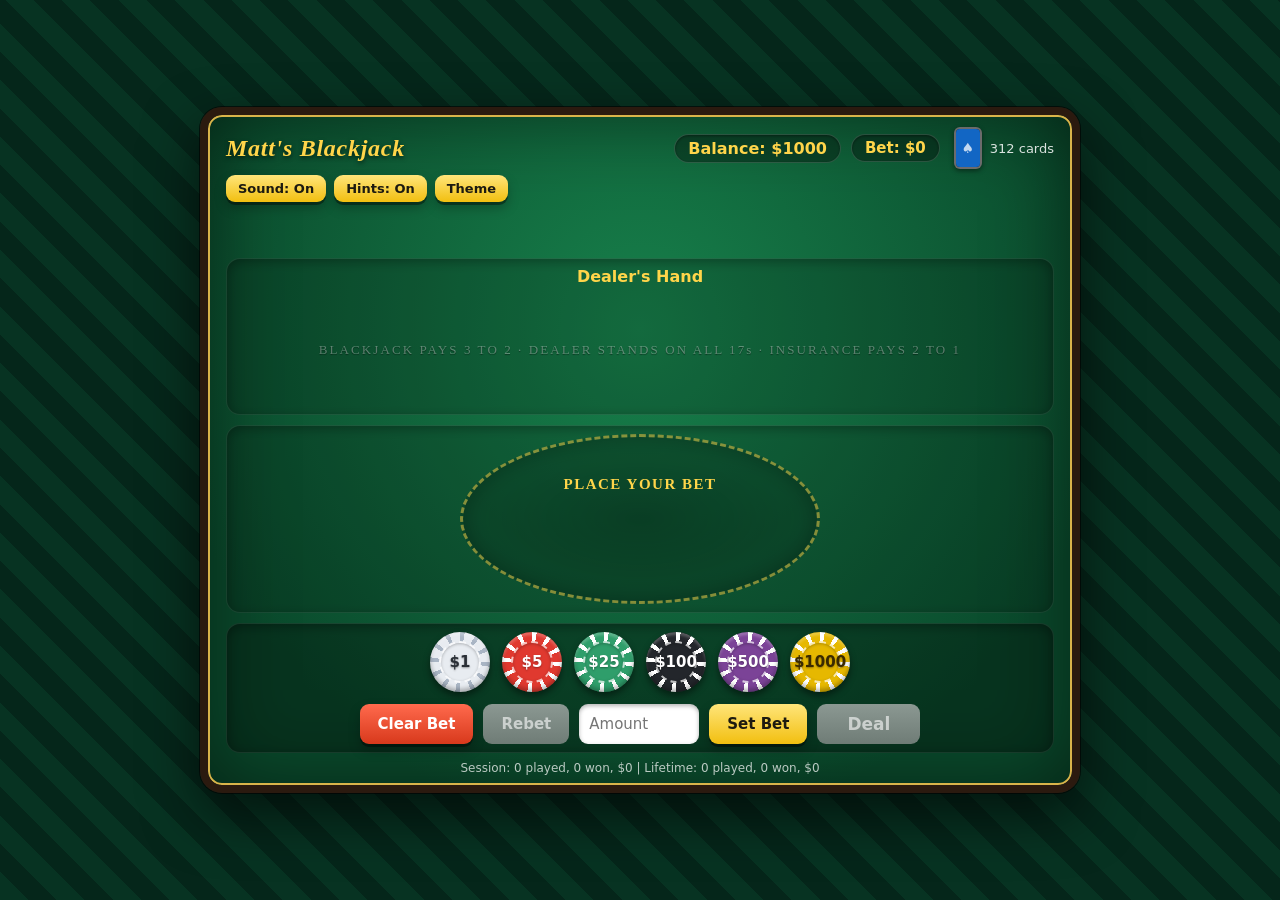
==== commit dc4bfc76: "Add a Hints on/off toggle - New Hints button in the top bar hides the Hint button entirely when off " ====
--- a/blackjack.html
+++ b/blackjack.html
@@ -25,8 +25,9 @@
                 </div>
             </div>
             <div id="top-buttons">
-                <button id="mute">Sound: On</button>
-                <button id="change-theme">Change Theme</button>
+                <button id="mute" aria-pressed="true">Sound: On</button>
+                <button id="toggle-hints" aria-pressed="true" title="Show or hide the Hint button">Hints: On</button>
+                <button id="change-theme" title="Change the table colors">Theme</button>
             </div>
         </div>
 
--- a/styles.css
+++ b/styles.css
@@ -145,7 +145,7 @@
     gap: 8px;
 }
 
-#mute, #change-theme {
+#mute, #toggle-hints, #change-theme {
     padding: 6px 12px;
     font-size: 13px;
 }
@@ -1023,7 +1023,7 @@
         font-size: 14px;
     }
 
-    #mute, #change-theme {
+    #mute, #toggle-hints, #change-theme {
         padding: 5px 8px;
         font-size: 11.5px;
     }
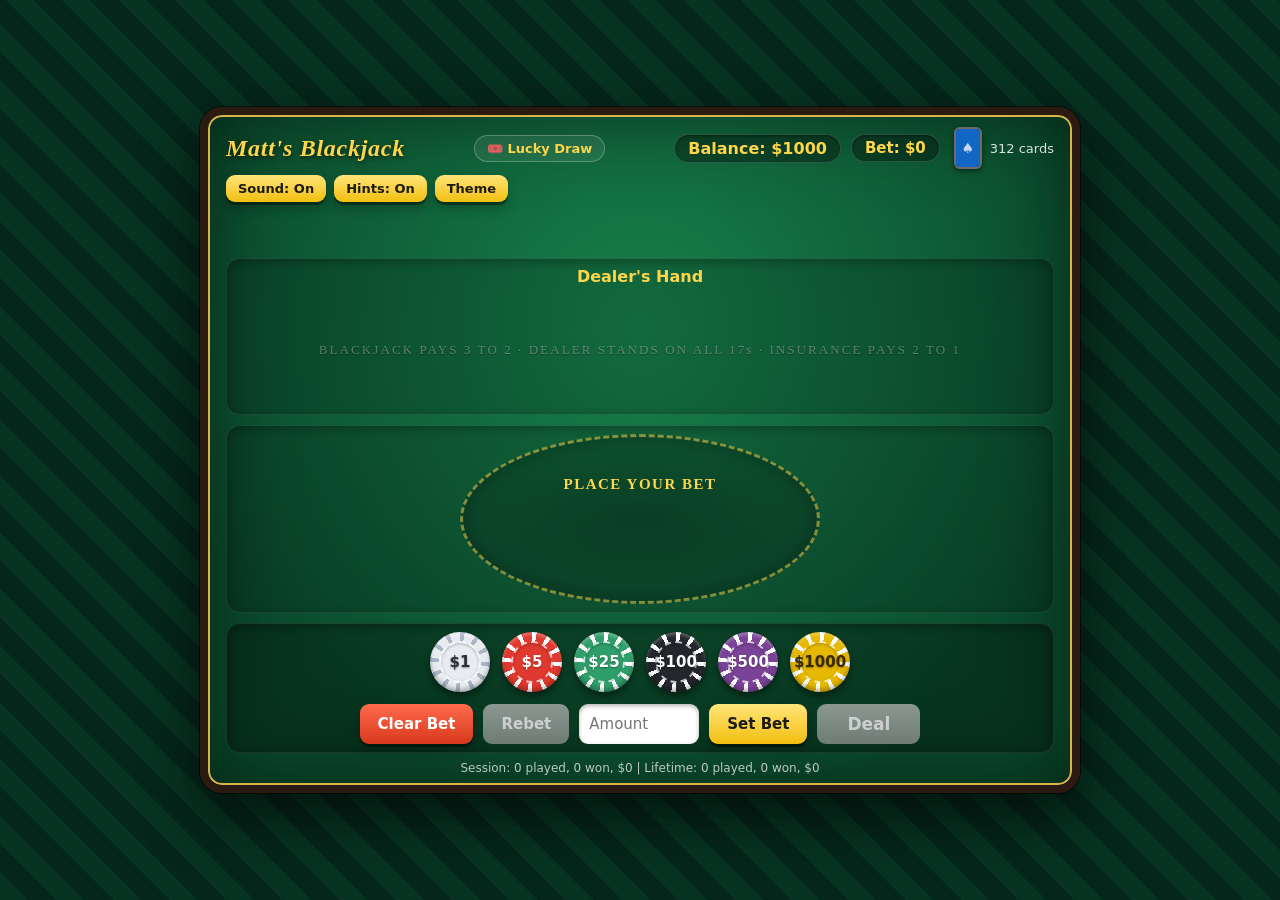
==== commit 91feb52e: "Link Blackjack and Lucky Draw to each other Each game's top bar now has a small link to the other, s" ====
--- a/blackjack.html
+++ b/blackjack.html
@@ -12,6 +12,7 @@
     <div id="game-container" data-phase="betting">
         <div id="top-bar">
             <h1>Matt's Blackjack</h1>
+            <a id="other-game" href="lottery.html">🎟️ Lucky Draw</a>
             <div id="game-info">
                 <div id="stats-bar">
                     <div id="balance">Balance: $1000</div>
--- a/styles.css
+++ b/styles.css
@@ -92,6 +92,29 @@
 }
 
 /* ---------- Top bar ---------- */
+
+#other-game {
+    padding: 5px 12px;
+    font-size: 13px;
+    font-weight: 700;
+    color: var(--accent);
+    text-decoration: none;
+    white-space: nowrap;
+    background: rgba(255, 255, 255, 0.08);
+    border: 1px solid rgba(255, 255, 255, 0.25);
+    border-radius: 999px;
+    transition: background-color 0.15s ease, transform 0.08s ease;
+}
+
+#other-game:hover {
+    background: rgba(255, 255, 255, 0.16);
+    transform: translateY(-1px);
+}
+
+#other-game:focus-visible {
+    outline: 3px solid #ffffff;
+    outline-offset: 2px;
+}
 
 #top-bar {
     display: flex;
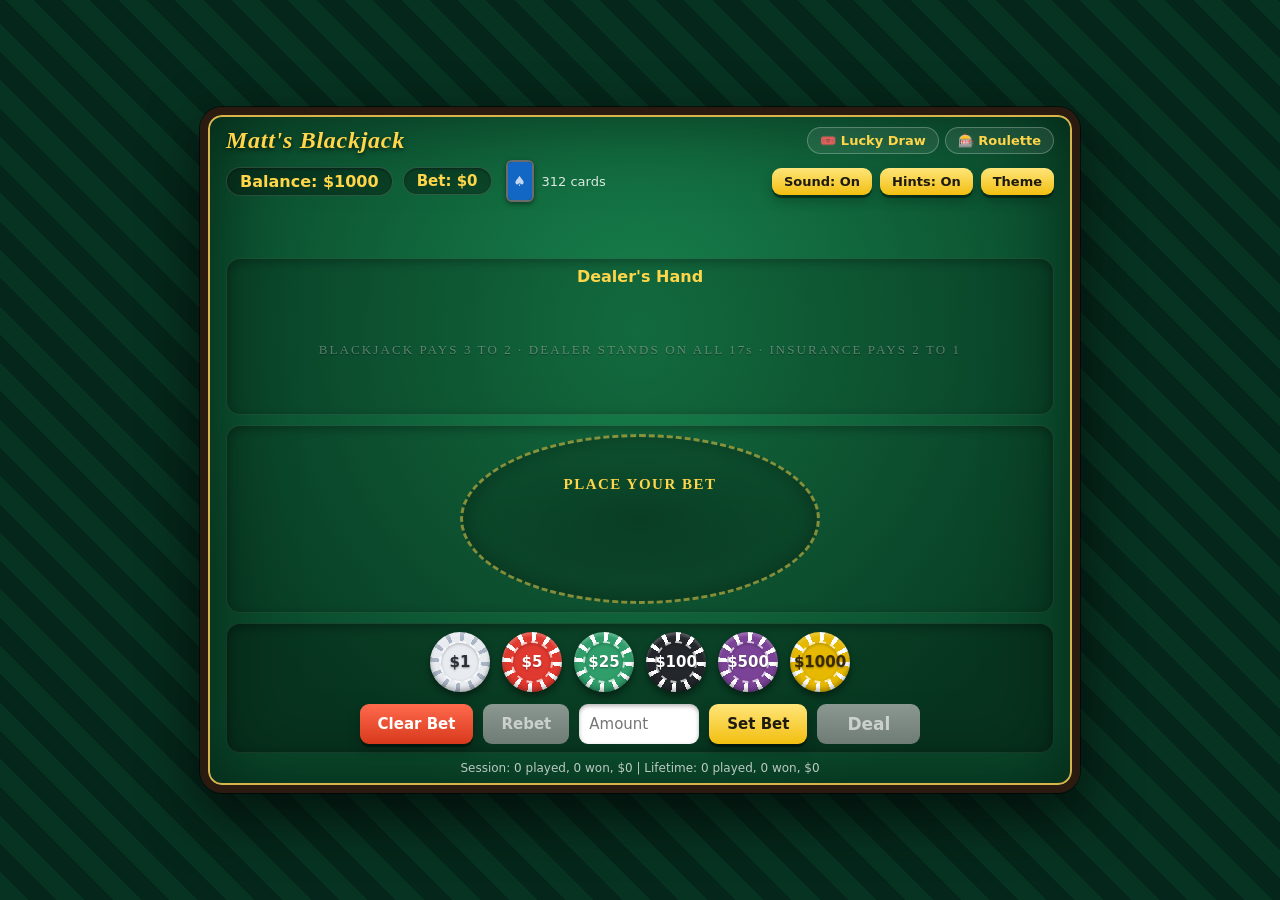
==== commit a8b9ba9a: "Add Matt's Roulette: an American roulette simulator with real odds A third game, built the same way " ====
--- a/blackjack.html
+++ b/blackjack.html
@@ -12,7 +12,10 @@
     <div id="game-container" data-phase="betting">
         <div id="top-bar">
             <h1>Matt's Blackjack</h1>
-            <a id="other-game" href="lottery.html">🎟️ Lucky Draw</a>
+            <div id="other-games">
+                <a class="other-game" href="lottery.html">🎟️ Lucky Draw</a>
+                <a class="other-game" href="roulette.html">🎰 Roulette</a>
+            </div>
             <div id="game-info">
                 <div id="stats-bar">
                     <div id="balance">Balance: $1000</div>
--- a/styles.css
+++ b/styles.css
@@ -93,7 +93,12 @@
 
 /* ---------- Top bar ---------- */
 
-#other-game {
+#other-games {
+    display: flex;
+    gap: 6px;
+}
+
+.other-game {
     padding: 5px 12px;
     font-size: 13px;
     font-weight: 700;
@@ -106,12 +111,12 @@
     transition: background-color 0.15s ease, transform 0.08s ease;
 }
 
-#other-game:hover {
+.other-game:hover {
     background: rgba(255, 255, 255, 0.16);
     transform: translateY(-1px);
 }
 
-#other-game:focus-visible {
+.other-game:focus-visible {
     outline: 3px solid #ffffff;
     outline-offset: 2px;
 }
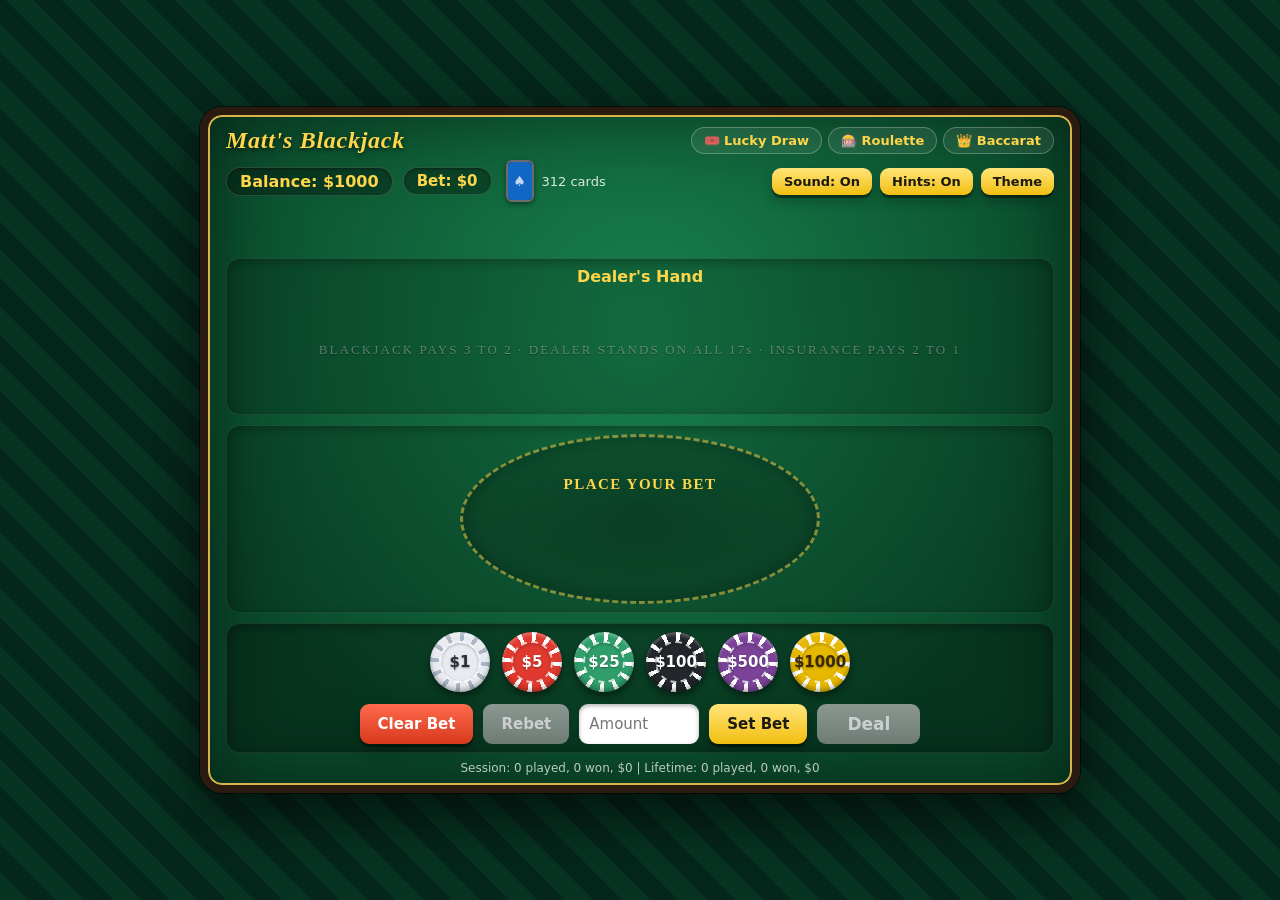
==== commit 78444bef: "Add Matt's Baccarat: Punto Banco from an 8-deck shoe with exact odds A fourth game, built like the o" ====
--- a/blackjack.html
+++ b/blackjack.html
@@ -15,6 +15,7 @@
             <div id="other-games">
                 <a class="other-game" href="lottery.html">🎟️ Lucky Draw</a>
                 <a class="other-game" href="roulette.html">🎰 Roulette</a>
+                <a class="other-game" href="baccarat.html">👑 Baccarat</a>
             </div>
             <div id="game-info">
                 <div id="stats-bar">
